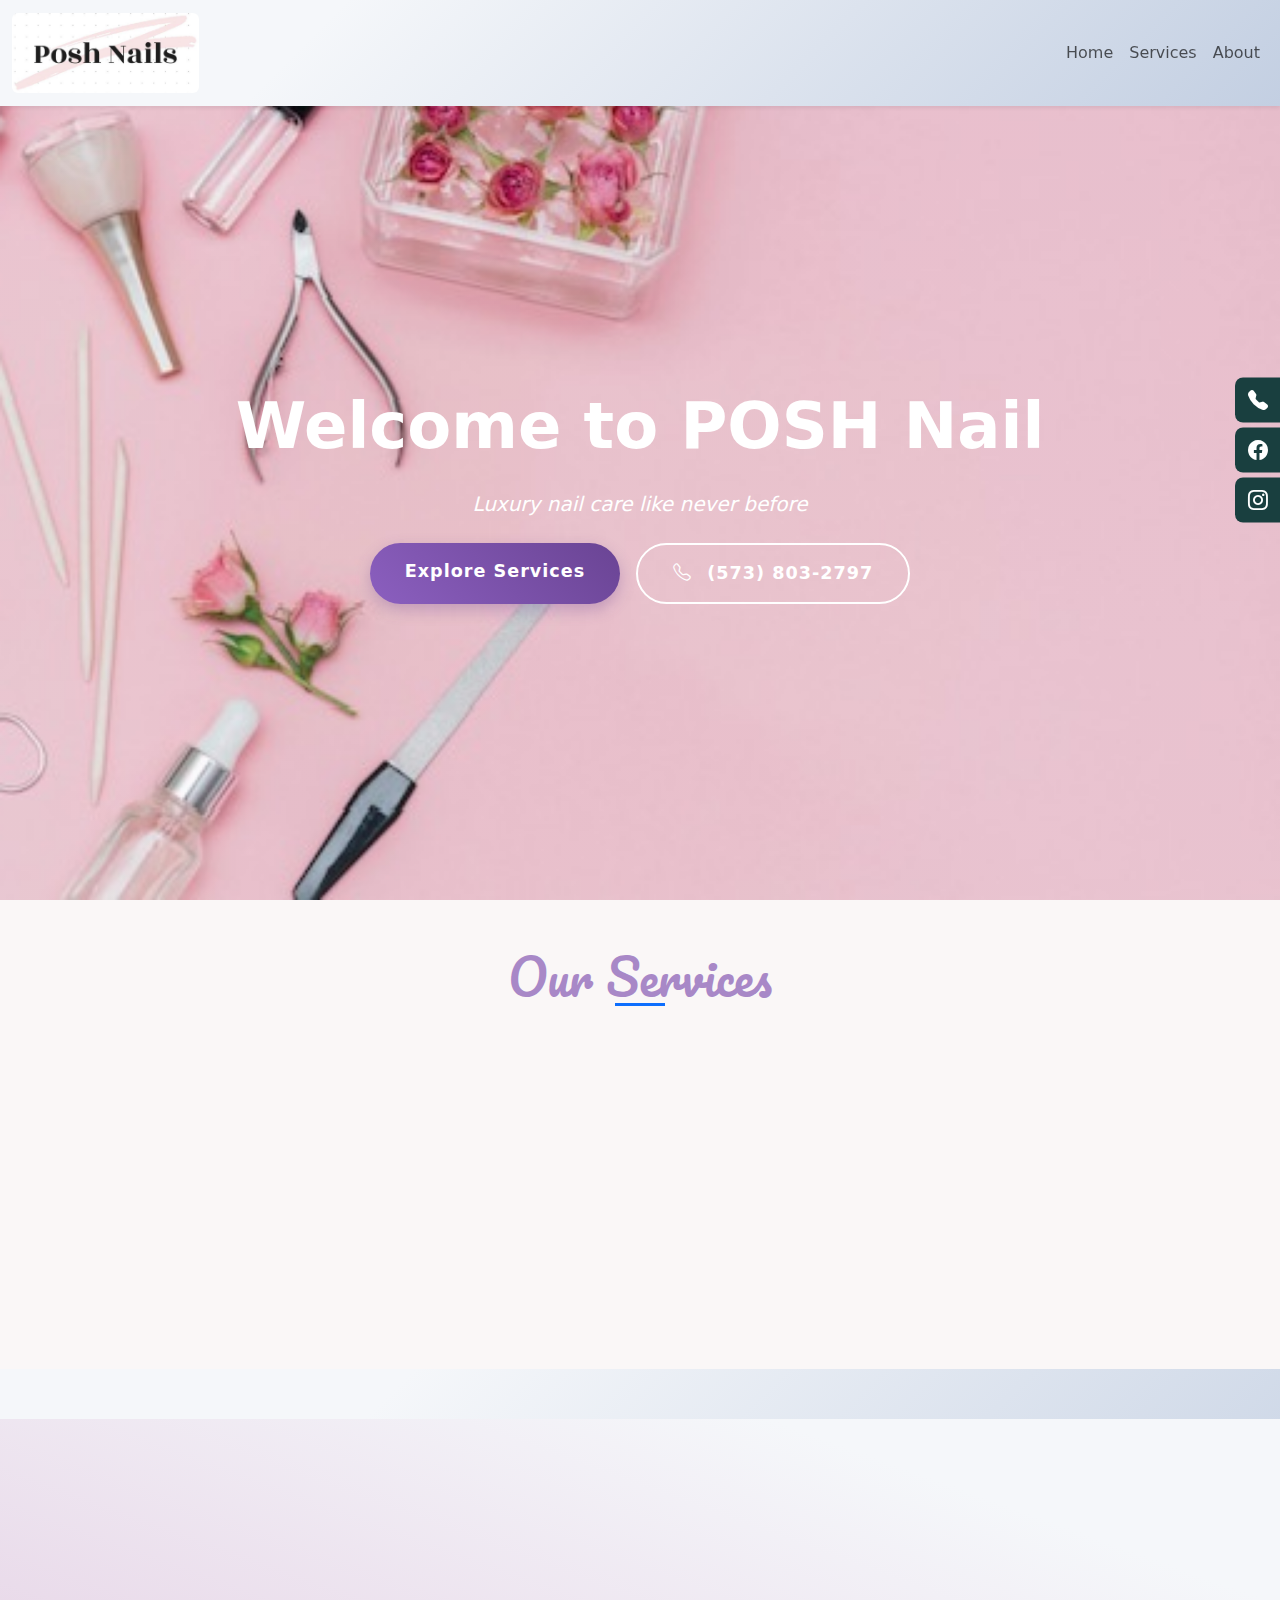
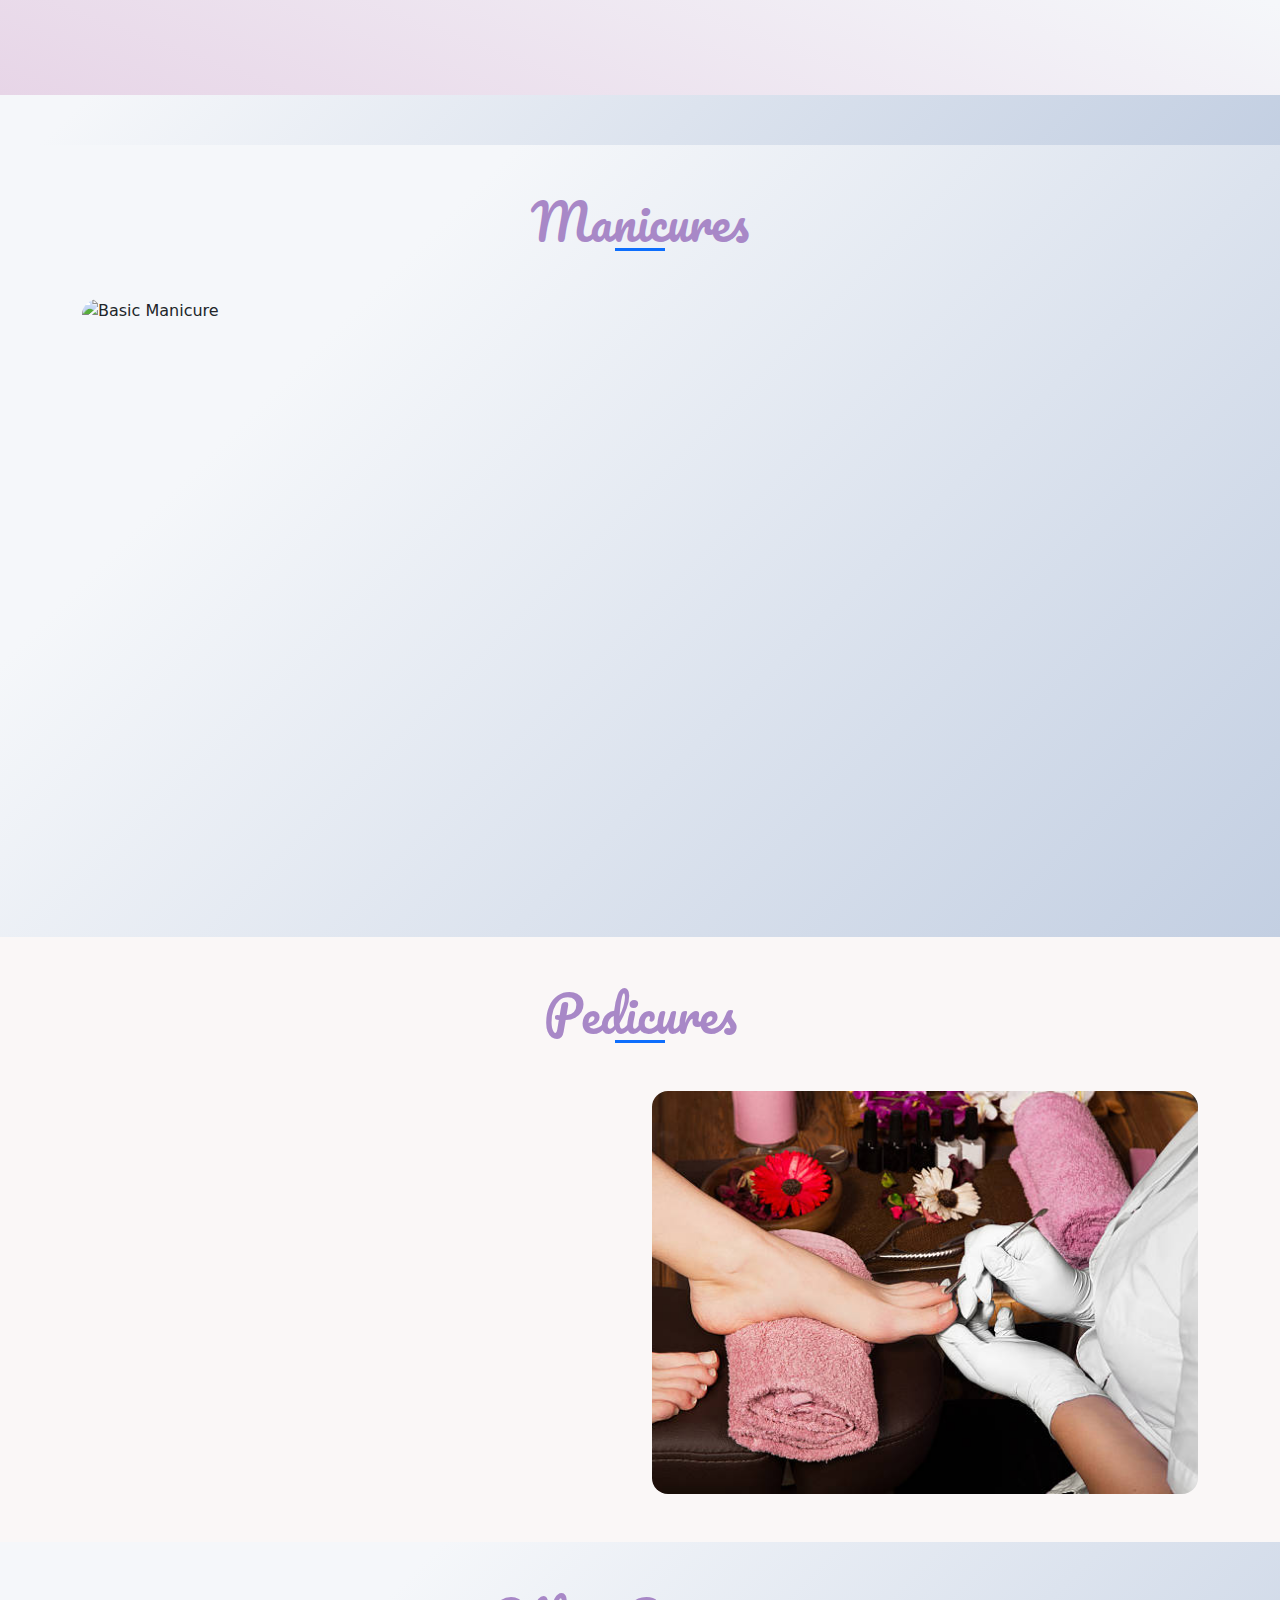
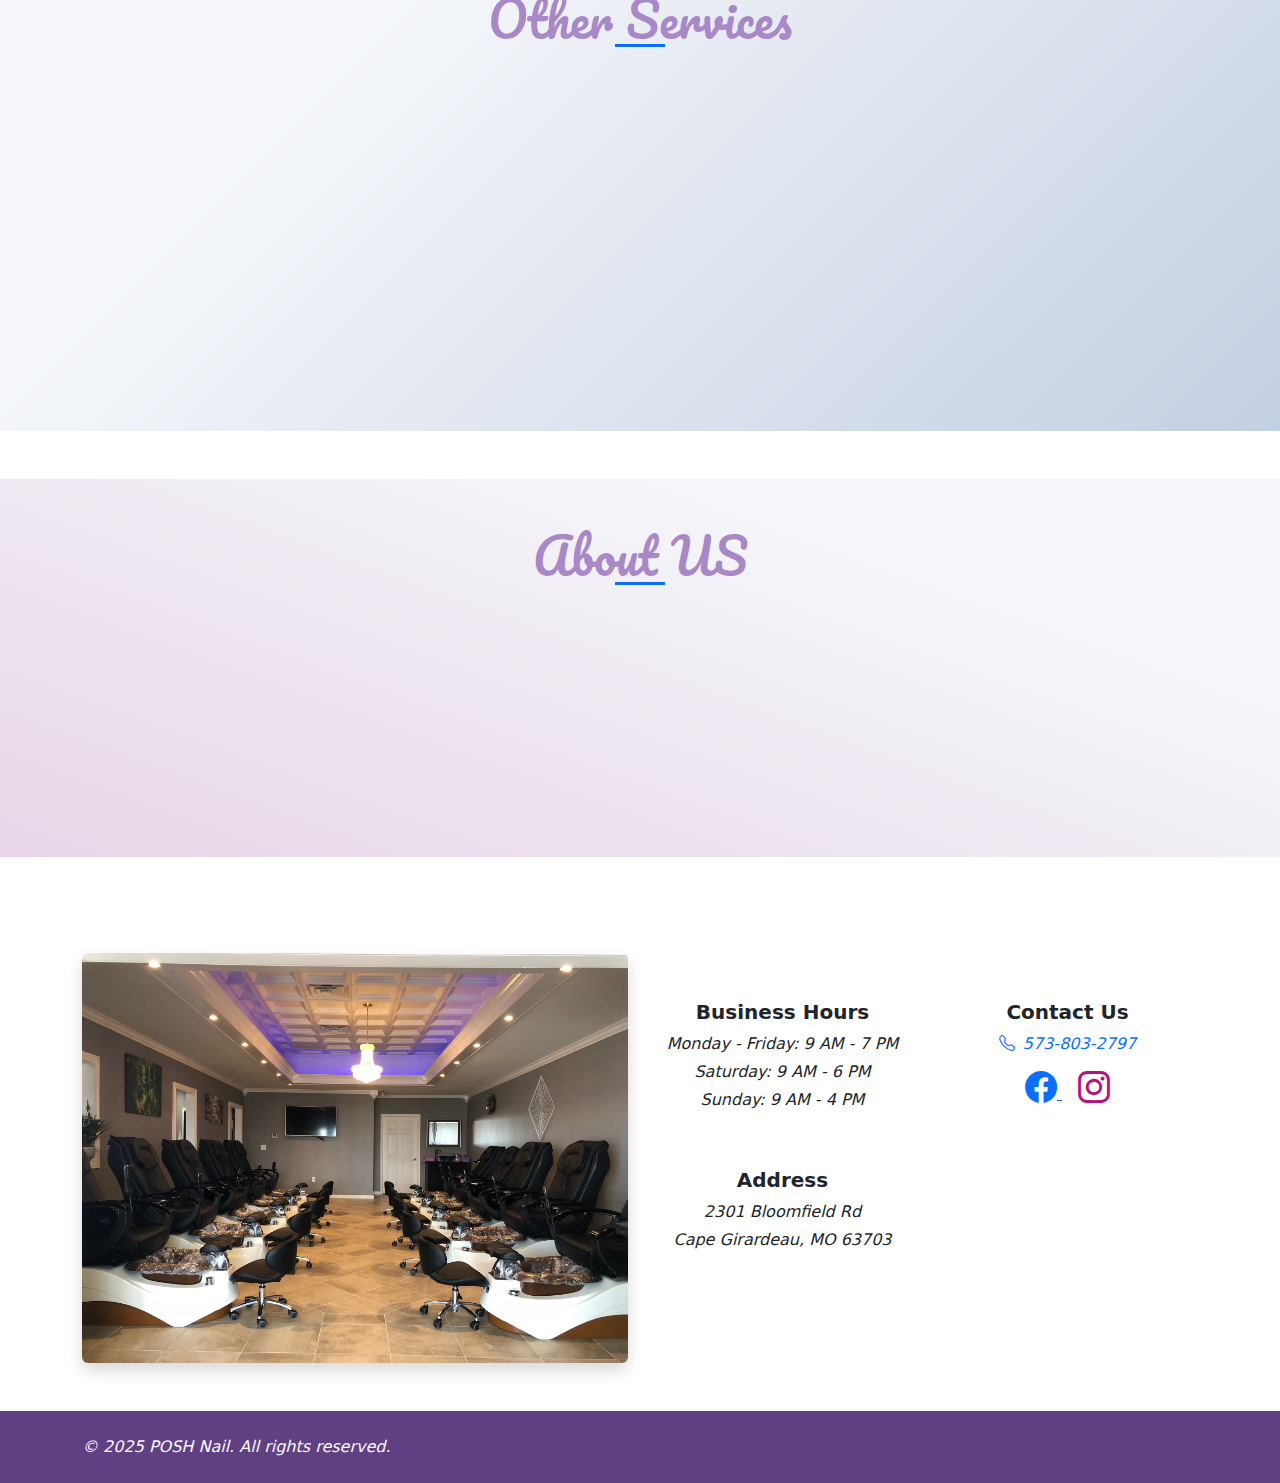
==== index.html @ 2dd6027c "Add files via upload" ====
<!DOCTYPE html>
<html lang="en">
    <head>
        <meta charset="UTF-8">
        <meta name="viewport" content="width=device-width, initial-scale=1.0">
        <title>POSH Nail - Luxury Nail Salon</title>

            <!-- CSS Files -->
        <link href="https://cdn.jsdelivr.net/npm/bootstrap@5.3.2/dist/css/bootstrap.min.css" rel="stylesheet">
        <link href="https://cdn.jsdelivr.net/npm/bootstrap-icons@1.11.1/font/bootstrap-icons.css" rel="stylesheet">
        <link href="https://cdn.jsdelivr.net/npm/bootstrap@5.3.0-alpha3/dist/css/bootstrap.min.css" rel="stylesheet">
        <link href="https://fonts.googleapis.com/css2?family=Inter:wght@400;500;600;700&display=swap" rel="stylesheet">
        <link href="https://fonts.googleapis.com/css2?family=Alex+Brush&family=Pacifico&family=Ruge+Boogie&family=Tangerine:wght@400;700&display=swap" rel="stylesheet">
        <link rel="stylesheet" href="https://cdnjs.cloudflare.com/ajax/libs/animate.css/4.1.1/animate.min.css">
        <link href="https://cdn.jsdelivr.net/npm/aos@2.3.4/dist/aos.css" rel="stylesheet">
        <link href="design.css" rel="stylesheet">
    </head>
    <body>
        <!-- Navigation Section -->
        <nav class="navbar navbar-expand-lg navbar-light shadow-sm" id="mainNavbar">
            <div class="container-fluid">
                <a class="navbar-brand d-flex align-items-center" href="index.html">
                    <img src="images/logoPosh.jpg" alt="POSH Nail" class="img-fluid rounded me-2" style="height: 80px;">
                </a>
                <button class="navbar-toggler" type="button" data-bs-toggle="collapse" data-bs-target="#navbarNav" aria-controls="navbarNav" aria-expanded="false" aria-label="Toggle navigation">
                    <span class="navbar-toggler-icon"></span>
                </button>
                <div class="collapse navbar-collapse" id="navbarNav">
                    <ul class="navbar-nav ms-auto">
                        <li class="nav-item"><a class="nav-link" href="#">Home</a></li>
                        <li class="nav-item"><a class="nav-link" href="#services">Services</a></li>
                        <li class="nav-item"><a class="nav-link" href="#about">About</a></li>
                    </ul>
                </div>
            </div>
        </nav>

        <!-- Hero/Home Section -->
        <section id="home" class="hero-section" >
            <div class="container" style="padding-top: 100px;">
                <div class="hero-content text-center">
                    <h1 class="display-3 fw-bold mb-4 animate__animated animate__fadeInUp">Welcome to POSH Nail</h1>
                    <p class="lead mb-4 animate__animated animate__fadeInUp">Luxury nail care like never before</p>
                    <div class="animate__animated animate__fadeInUp delay-2s d-flex flex-wrap justify-content-center">
                        <a href="#services" class="btn btn-fancy me-3 mb-2">
                            Explore Services
                        </a>
                        <a href="tel:573-803-2797" class="btn btn-fancy-outline btn-call mb-2">
                            <i class="bi bi-telephone me-2"></i>
                            (573) 803-2797
                        </a>
                    </div>
                </div>
            </div>
        </section>

        <!--Services Section-->
        <section id="services" class="py-5" style="background-color: #faf7f7;" >
            <div class="container">
                <h2 class="text-center mb-5 fw-bold display-6 position-relative sectionHeadingMain ">
                    Our Services
                    <span class="position-absolute start-50 translate-middle-x bottom-0 border-bottom border-3 border-primary" style="width: 50px;"></span>
                </h2>
                <div class="row g-4 justify-content-center">
                    <div class="col-lg-4 feature-card text-center" data-target="#manicureSection">
                        <div class="position-relative overflow-hidden rounded-4 h-100 " >
                            <img src="images/gel-manicure.jpg" alt="Basic Manicure" class="w-100 h-100 object-fit-cover" data-aos="zoom-in">
                            <div class="position-absolute bottom-0 start-0 w-100 bg-dark bg-opacity-75 text-white p-4" data-aos="fade-up">
                                <h3>Premium Nail Care</h3>
                                <p class="mb-0">Experience luxury at your fingertips</p>
                            </div>
                        </div>
                    </div>
                    <div class="col-lg-4 feature-card text-center" data-target="#pedicureSection">
                        <div class="position-relative overflow-hidden rounded-4 h-100" >
                            <img src="images/pedicure.JPG" alt="Pedicure Services" class="w-100 h-100 object-fit-cover" data-aos="zoom-in">
                            <div class="position-absolute bottom-0 start-0 w-100 bg-dark bg-opacity-75 text-white p-4" data-aos="fade-up">
                                <h3>Luxury Pedicures</h3>
                                <p class="mb-0">Pamper your feet with our premium treatments</p>
                            </div>
                        </div>
                    </div>
                </div>
                
            </div>
        </section>

        <!-- Call to Action -->
        <section id="callToAction" >
            <div class="bg-light py-5 divContainer">
                <div class="container text-center" data-aos="zoom-in">
                    <h2 class="headingCallToAction">Book Your Posh Experience</h2>
                    <p class="lead mb-4">Indulge in luxurious nail care treatments that will leave you glowing.</p>
                    <a href="tel:573-803-2797" class="btn btn-fancy-outline btn-call btn-callAction">
                        <i class="bi bi-telephone me-2"></i>
                        Call Now (573) 803-2797
                    </a>
                </div>
            </div>
        </section>

        <!--Manicures Section -->
        <section id="manicureSection" class="py-5">
            <div class="container">
                <h2 class="text-center mb-5 fw-bold display-6 position-relative sectionHeadingMain">
                    Manicures
                    <span class="position-absolute start-50 translate-middle-x bottom-0 border-bottom border-3 border-primary" style="width: 50px;"></span>
                </h2>
                
                <div class="row g-4">
                    <!-- Manicure Featured Image Card -->
                    <div class="col-lg-6">
                        <div class="position-relative overflow-hidden rounded-4 h-100 serviceImage">
                            <img src="images/manicure2.JPG" alt="Basic Manicure" class="w-100 h-100 object-fit-cover">
                        </div>
                    </div>
                    
                    <!-- Manicure Services Grid -->
                    <div class="col-lg-6">
                        <div class="row g-4">
                            <div class="col-md-6" >
                                <div class="service-card h-100 p-4 rounded-4 bg-white shadow-sm hover-zoom-in" data-aos="fade-up">
                                    <h5 class="service-card-heading mb-3">Basic Manicure</h5>
                                    <ul class="list-unstyled manicureList">
                                        <li class="mb-2"><i class="bi bi-dot"></i> Classic</li>
                                        <li class="mb-2"><i class="bi bi-dot"></i> Shellac Manicure</li>
                                    </ul>
                                </div>
                            </div>
                            <div class="col-md-6">
                                <div class="service-card h-100 p-4 rounded-4 bg-white shadow-sm hover-zoom-in" data-aos="fade-up">
                                    <h5 class="service-card-heading mb-3">Dip Powder</h5>
                                    <ul class="list-unstyled manicureList">
                                        <li class="mb-2"><i class="bi bi-dot"></i> Dip Only</li>
                                        <li class="mb-2"><i class="bi bi-dot"></i> Full Set Dips</li>
                                        <li class="mb-2"><i class="bi bi-dot"></i> Dip Ombre</li>
                                        <li class="mb-2"><i class="bi bi-dot"></i> Dip French</li>
                                    </ul>
                                </div>
                            </div>
                            <div class="col-12">
                                <div class="service-card h-100 p-4 rounded-4 bg-white shadow-sm hover-zoom-in" data-aos="fade-up">
                                    <h5 class="service-card-heading mb-3">Premium Services</h5>
                                    <ul class="list-unstyled manicureList">
                                        <li class="mb-2"><i class="bi bi-dot"></i> Acrylic Full Set</li>
                                        <li class="mb-2"><i class="bi bi-dot"></i> Acrylic Fill</li>
                                        <li class="mb-2"><i class="bi bi-dot"></i> Acrylic Overlay</li>
                                        <li class="mb-2"><i class="bi bi-dot"></i> Gel X</li>
                                        <li class="mb-2"><i class="bi bi-dot"></i> Polly Gel</li>
                                        <li class="mb-2"><i class="bi bi-dot"></i> Builder Gel</li>
                                    </ul>
                                </div>
                            </div>
                        </div>
                    </div>
                </div>
            </div>
        </section>

        <!-- Pedicures Section -->
        <section id="pedicureSection" class="py-5" style="background-color: #faf7f7;">
            <div class="container">
                <h2 class="text-center mb-5 fw-bold display-6 position-relative sectionHeadingMain">
                    Pedicures
                    <span class="position-absolute start-50 translate-middle-x bottom-0 border-bottom border-3 border-primary" style="width: 50px;"></span>
                </h2>
                
                <div class="row g-4">
                    <!-- Pedicure Featured Image Card -->
                    <div class="col-lg-6 order-md-2">
                        <div class="position-relative overflow-hidden rounded-4 h-100 serviceImage">
                            <img src="images/pedicureFeature.jpg" alt="Pedicure Services" class="w-100 h-100 object-fit-cover">
                        </div>
                    </div>
                    <!-- Pedicure Services Grid -->
                    <div class="col-lg-6 order-md-1">
                        <div class="row g-4">
                            <div class="col-md-12">
                                <div class="service-card p-4 rounded-4 bg-white shadow-sm hover-zoom-in"  data-aos="fade-up">
                                    <div class="d-flex align-items-center mb-3">
                                        <i class="bi bi-diamond-half fs-6 me-2"></i>
                                        <h5 class="service-card-heading mb-0">Classic Pedicure</h5>
                                    </div>
                                    <div class="d-flex align-items-center mb-3">
                                        <i class="bi bi-diamond-half fs-6 me-2"></i>
                                        <h5 class="service-card-heading mb-0">Signature Heel Treatment</h5>
                                    </div>
                                    <div class="d-flex align-items-center mb-3">
                                        <i class="bi bi-diamond-half fs-6 me-2"></i>
                                        <h5 class="service-card-heading mb-0">Posh Special Coallage</h5>
                                    </div>
                                    <div class="d-flex align-items-center mb-3">
                                        <i class="bi bi-diamond-half fs-6 me-2"></i>
                                        <h5 class="service-card-heading mb-0">Detox Volcano Deluxe</h5>
                                    </div>
                                    <div class="d-flex align-items-center mb-3">
                                        <i class="bi bi-diamond-half fs-6 me-2"></i>
                                        <h5 class="service-card-heading mb-0">The Bomb Organic</h5>
                                    </div>
                                    <div class="d-flex align-items-center mb-3">
                                        <i class="bi bi-diamond-half fs-6 me-2"></i>
                                        <h5 class="service-card-heading mb-0">The Ultimate Herbal Organic</h5>
                                    </div>
                                </div>
                            </div>
                        </div>
                    </div>

                    
                </div>
            </div>
        </section>

        <!--Other Section-->
        <section id="otherServices" class="py-5">
            <div class="container ">
                <h2 class="text-center mb-5 fw-bold display-6 position-relative sectionHeadingMain">
                    Other Services
                    <span class="position-absolute start-50 translate-middle-x bottom-0 border-bottom border-3 border-primary" style="width: 50px;"></span>
                </h2>
                <div class="row text-center" data-aos="fade-up">
                    <div class="col-12">
                        <ul class="list-unstyled listOtherServices">
                            <li class="mb-2"> Nail Art </li>
                            <li class="mb-2"> Kids Pedicure & Manicure</li>
                            <li class="mb-2"> Soak off & Removal</li>
                            <li class="mb-2"> Nail Repair & Fixing</li>
                            <li class="mb-2"> Nail Clipping</li>
                        </ul>
                    </div>
                </div>
            </div>
        </section>

        <!-- About Section -->
        <section id="about" class="py-5">
            <div class="bg-light py-5 divContainer">
                <div class="container">
                    <h2 class="text-center mb-5 fw-bold display-6 position-relative sectionHeadingMain">
                        About US
                        <span class="position-absolute start-50 translate-middle-x bottom-0 border-bottom border-3 border-primary" style="width: 50px;"></span>
                    </h2>
                    <div class="text-center" data-aos="zoom-in">
                        <p class="">POSH Nail has been redefining luxury nail care with premium services and customer-first values. 
                            <br> We offer wide range of services to help you get the perfect nails.</p>
                        <ul class="list-unstyled mb-4" style="font-style: italic; font-size: medium;">
                            <li class="mb-2"><i class="bi bi-check-circle text-success me-2"></i>High-quality products</li>
                            <li class="mb-2"><i class="bi bi-check-circle text-success me-2"></i>Certified technicians</li>
                            <li><i class="bi bi-check-circle text-success me-2"></i>Clean and hygienic environment</li>
                        </ul>
                    </div>
                </div>
            </div>
        </section>

        <!--Address Section-->
        <section id="address" class="py-5">
            <div id="addressDiv" class="container">
                <div class="row align-items-center gy-4">
                    <!-- Image Column -->
                    <div class="col-lg-6 aboutImage">
                        <img src="images/poshNailPedicure.jpg" alt="About POSH Nail" class="img-fluid rounded shadow">
                    </div>
                    <!-- Content Column -->
                    <div class="col-lg-6">
                        <div class="row gy-4">
                            <!-- Hours Section -->
                            <div class="col-md-6 text-center">
                                <h5 class="fw-bold">Business Hours</h5>
                                <p class="mb-1">Monday - Friday: 9 AM - 7 PM</p>
                                <p class="mb-1">Saturday: 9 AM - 6 PM</p>
                                <p>Sunday: 9 AM - 4 PM</p>
                            </div>
                            <!-- Contact Section -->
                            <div class="col-md-6 text-center">
                                <h5 class="fw-bold">Contact Us</h5>
                                <p class="mb-1">
                                    <a href="tel:573-803-2797" class="text-decoration-none">
                                        <i class="bi bi-telephone me-2"></i>573-803-2797
                                    </a>
                                </p>
                                <div class="social-links mt-2">
                                    <a href="https://www.facebook.com/PoshNailCapeGirardeau" target="_blank" class="me-3 text-blue">
                                        <i class="bi bi-facebook fs-2"></i>
                                    </a>
                                    <a href="https://www.instagram.com/poshnail104/" target="_blank" style="color: rgb(182, 18, 127);">
                                        <i class="bi bi-instagram fs-2"></i>
                                    </a>
                                </div>
                            </div>
                        </div>
                        <div class="row gy-4 mt-3">
                            <!-- Address Section -->
                            <div class="col-md-6 text-center">
                                <h5 class="fw-bold">Address</h5>
                                <p class="mb-1">2301 Bloomfield Rd</p>
                                <p>Cape Girardeau, MO 63703</p>
                            </div>
                            <!-- Google Map Placeholder -->
                            <div class="col-md-6">
                                <div class="ratio ratio-16x9">
                                <iframe
                                    src="https://www.google.com/maps/embed?pb=!1m18!1m12!1m3!1d3173.83229342482!2d-89.55355612467311!3d37.29910833941862!2m3!1f0!2f0!3f0!3m2!1i1024!2i768!4f13.1!3m3!1m2!1s0x88778981482cdb27%3A0xe9854be96923f7b4!2sPosh%20Nails!5e0!3m2!1sen!2sus!4v1736741866411!5m2!1sen!2sus" 
                                    width="600" 
                                    height="450" 
                                    style="border:0;" 
                                    allowfullscreen="" 
                                    loading="lazy" 
                                    referrerpolicy="no-referrer-when-downgrade">
                                </iframe>
                                </div>
                            </div>
                        </div>
                    </div>
                </div>
            </div>
        </section>

        <!--Social Bar-->
        <div class="sticky-social-bar">
            <ul class="list-unstyled">
                <li>
                    <a href="tel:123-456-7890" class="social-icon" title="Call Us">
                        <i class="bi bi-telephone-fill"></i>
                    </a>
                </li>
                <li>
                    <a href="https://www.facebook.com/PoshNailCapeGirardeau" target="_blank" class="social-icon" title="Follow on Facebook">
                        <i class="bi bi-facebook"></i>
                    </a>
                </li>
                <li>
                    <a href="https://www.instagram.com/poshnail104/" target="_blank" class="social-icon" title="Follow on Instagram">
                        <i class="bi bi-instagram"></i>
                    </a>
                </li>
            </ul>
        </div>

        <!-- Footer -->
        <footer class="text-light py-4">
            <div class="container">
                <div class="row align-items-center">
                    <div class="col-md-6 text-center text-md-start">
                        <p class="mb-0">© 2025 POSH Nail. All rights reserved.</p>
                    </div>
                </div>
            </div>
        </footer>

         <!-- Bootstrap JS -->
         <script src="https://cdn.jsdelivr.net/npm/bootstrap@5.3.2/dist/js/bootstrap.bundle.min.js"></script>
        <script src="https://cdn.jsdelivr.net/npm/bootstrap@5.3.0-alpha3/dist/js/bootstrap.bundle.min.js"></script>
        <!-- AOS JS -->
        <script src="https://cdn.jsdelivr.net/npm/aos@2.3.4/dist/aos.js"></script>
        <script src="design.js"></script>
    </body>
</html>
---- design.css ----
html {
    scroll-behavior: smooth;
}

p{
font-style: italic;
}

.navbar {
    position: sticky;
    top: 0;
    z-index: 1020;
    background: linear-gradient(135deg, #f5f7fa 25%, #c3cfe2 100%);
    transition: box-shadow 0.3s ease-in-out;
}

.navbar-shadow {
    box-shadow: 0 4px 6px rgba(0, 0, 0, 0.1);
}
#mainNavbar {
    position: fixed;
    top: 0;
    width: 100%;
    z-index: 1000;
    transition: opacity 0.5s ease, top 0.5s ease;
}
#mainNavbar.hidden {
    opacity: 0;
    pointer-events: none; /* Prevent interactions when hidden */
    top: -100px; /* Move navbar out of view */
}
.hero-section {
    background: linear-gradient(rgba(244, 233, 233, 0), rgba(228, 219, 219, 0.1)), url(./images/heroBackground1.jpg) no-repeat center center/cover;
    color: white;
    height: 100vh;
    display: flex;
    align-items: center;
    justify-content: center;
    text-align: center;
}
#otherServices, #manicureSection, #callToAction {
    background: linear-gradient(135deg, #f5f7fa 25%, #c3cfe2 100%);
    padding: 50px 0;
}

.feature-card {
    transition: transform 0.3s ease, box-shadow 0.3s ease;
}

.feature-card:hover {
    transform: translateY(-10px);
    box-shadow: 0 8px 16px rgba(0, 0, 0, 0.2);
}
.sectionHeadingMain{
    font-family: "Pacifico", serif;
    color: rgb(168, 136, 199);
    font-size: 48px !important;
    font-weight: 100 !important;
}
.service-card-heading {
    font-family: "Tangerine", sans-serif !important;
    color: rgb(119, 82, 148) !important;
    font-weight: 700 !important;
    font-size: 36px;
}
.listOtherServices{
    font-family: "Tangerine", sans-serif !important;
    color: rgb(119, 82, 148) !important;
    font-weight: 700 !important;
    font-size: 32px;
}
.headingCallToAction{
    font-family: "Tangerine", sans-serif !important;
    color: rgb(119, 82, 148) !important;
    font-weight: 700 !important;
    font-size: 48px;
}
.manicureList{
    font-family: "Lora", serif;
    color: rgb(68, 68, 68);
    line-height: 1.6; 
}

.btn-fancy-outline {
    position: relative;
    padding: 15px 35px;
    font-size: 1.1rem;
    font-weight: 600;
    letter-spacing: 1px;
    border: 2px solid white;
    border-radius: 50px;
    background: transparent;
    color: white;
    overflow: hidden;
    transition: all 0.3s ease;
    z-index: 1;
}
.btn-fancy-outline::before {
    content: '';
    position: absolute;
    top: 0;
    left: 0;
    width: 0;
    height: 100%;
    background: white;
    transition: all 0.5s ease;
    z-index: -1;
}
.btn-fancy-outline:hover::before {
    width: 100%;
}

.btn-fancy-outline:hover {
    color: #8b5fbf;
}
.btn-fancy {
    position: relative;
    padding: 15px 35px;
    font-size: 1.1rem;
    font-weight: 600;
    letter-spacing: 1px;
    border: none;
    border-radius: 50px;
    background: linear-gradient(45deg, #8b5fbf, #6a4494);
    color: white;
    overflow: hidden;
    transition: all 0.3s ease;
    box-shadow: 0 6px 15px rgba(106, 68, 148, 0.3);
    z-index: 1;
}

.btn-fancy::before {
    content: '';
    position: absolute;
    top: 0;
    left: -100%;
    width: 100%;
    height: 100%;
    background: linear-gradient(45deg, #6a4494, #8b5fbf);
    transition: all 0.5s ease;
    z-index: -1;
}

.btn-fancy:hover::before {
    left: 0;
}

.btn-fancy:hover {
    transform: translateY(-3px);
    box-shadow: 0 8px 20px rgba(106, 68, 148, 0.4);
    color: white;
}

.btn-fancy:active {
    transform: translateY(-1px);
}
.btn-callAction{
    color: #8b5fbf !important
}
.service-card{
    background: linear-gradient(200deg, #f5f7fa 25%, #e7d5e7 100%);
}
.service-card:hover {
    transform: scale(1.02);
    transition: transform 0.3s ease-in-out;
}
.divContainer{
    background: linear-gradient(200deg, #f5f7fa 25%, #e7d5e7 100%);
}
.serviceImage:hover {
    filter: brightness(1.1);
    transition: filter 0.3s ease-in-out;
}
@media (max-width: 768px) {
    .hero-section {
        height: 70vh;
    }

    .feature-card img {
        height: 150px;
    }
}

.hover-lift {
    transition: transform 0.3s ease, box-shadow 0.3s ease;
}

.hover-lift:hover {
    transform: translateY(-5px);
    box-shadow: 0 10px 20px rgba(0,0,0,0.1) !important;
}

.object-fit-cover {
    object-fit: cover;
}

.premium-service {
    transition: transform 0.3s ease;
    cursor: pointer;
}

.premium-service:hover {
    transform: translateY(-3px);
}

.rounded-4 {
    border-radius: 1rem !important;
}

footer {
    background-color: #603F83FF;
    color: white;
    padding: 20px 0;
    text-align: center;
}



/* Sticky Social Bar */
.sticky-social-bar {
    position: fixed;
    right: 0;
    top: 50%;
    transform: translateY(-50%);
    z-index: 1000;
}

.sticky-social-bar ul {
    margin: 0;
    padding: 0;
}

.sticky-social-bar li {
    margin: 5px 0;
}

.sticky-social-bar .social-icon {
    display: flex;
    align-items: center;
    justify-content: center;
    width: 45px;
    height: 45px;
    background-color: rgb(25, 63, 63);
    color: white;
    border-radius: 8px 0 0 8px;
    transition: all 0.3s ease;
    text-decoration: none;
}

.sticky-social-bar .social-icon:hover {
    width: 55px;
    background-color: paleturquoise;
}

.sticky-social-bar .social-icon i {
    font-size: 20px;
}

.btn-call {
    animation: pulse 2s infinite;
}
@keyframes pulse {
    0% {
        box-shadow: 0 0 0 0 rgba(170, 90, 90, 0.4);
    }
    70% {
        box-shadow: 0 0 0 10px rgba(255, 255, 255, 0);
    }
    100% {
        box-shadow: 0 0 0 0 rgba(255, 255, 255, 0);
    }
}
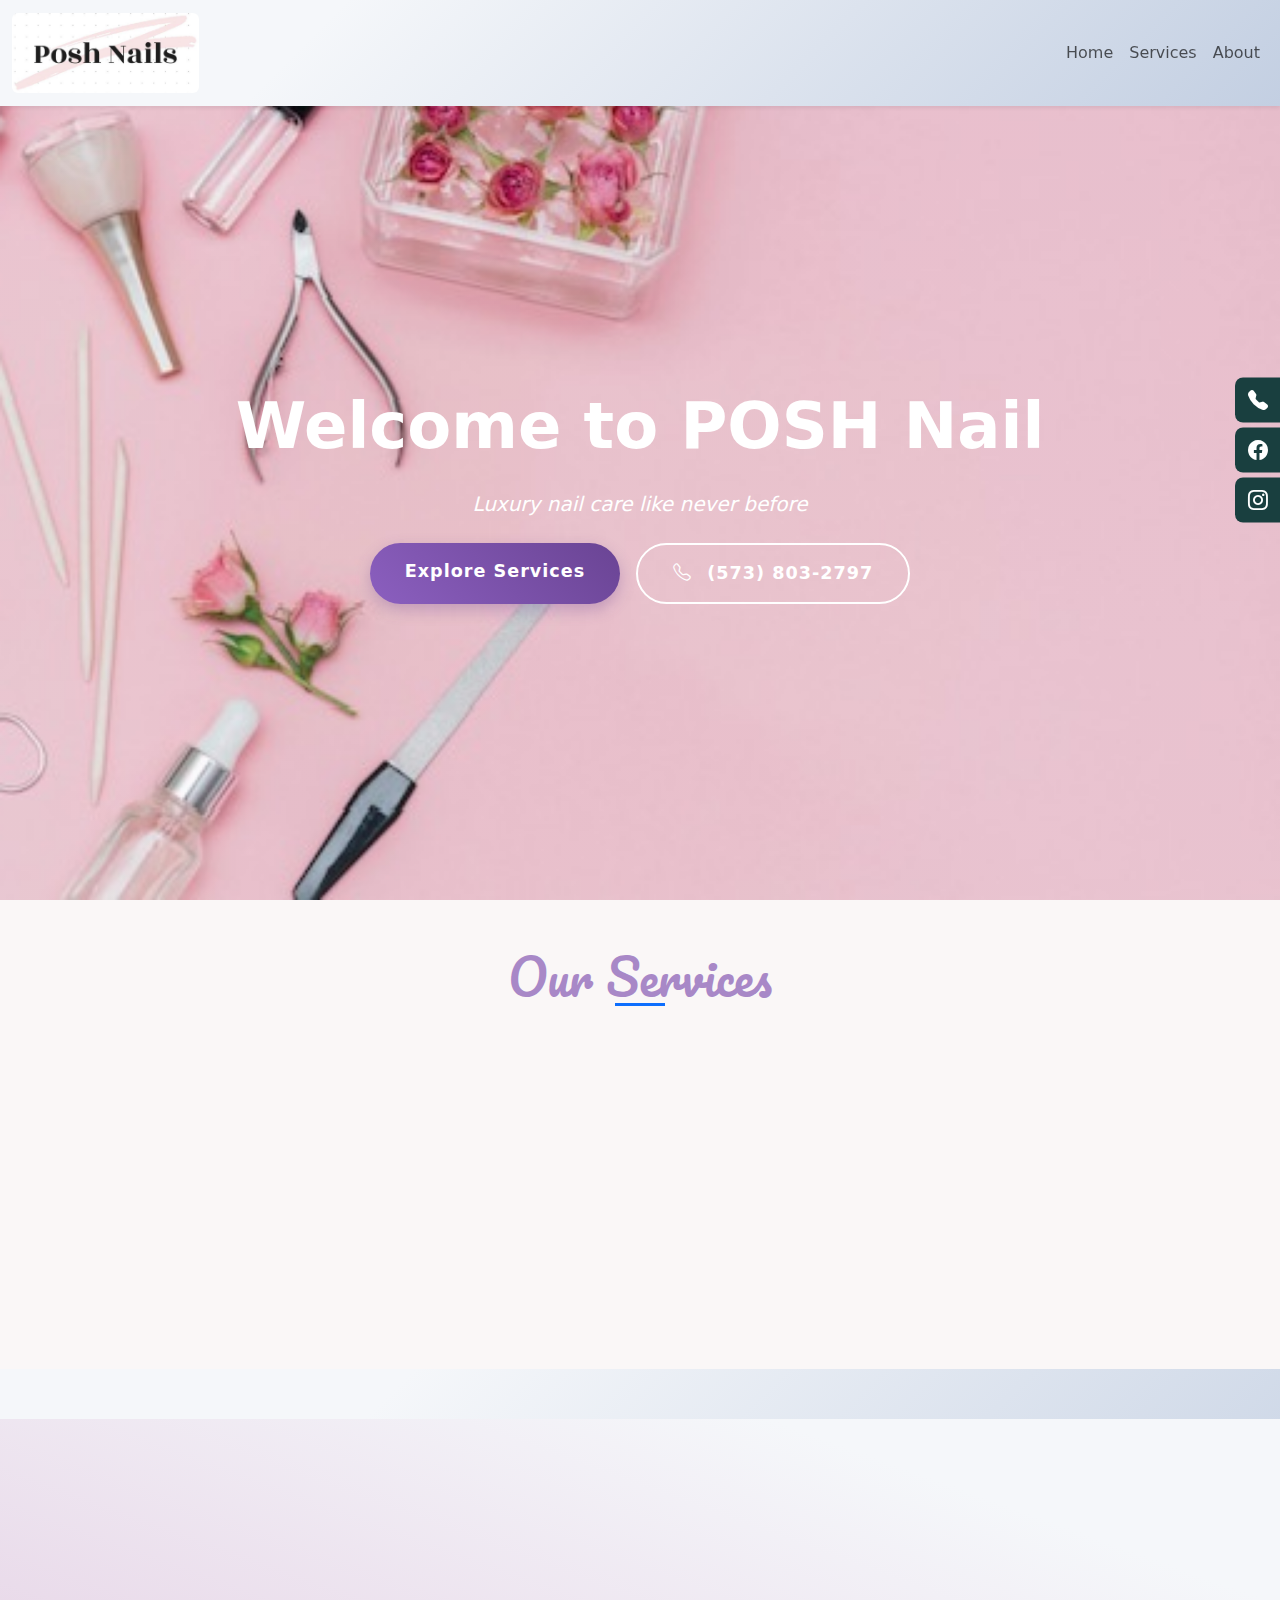
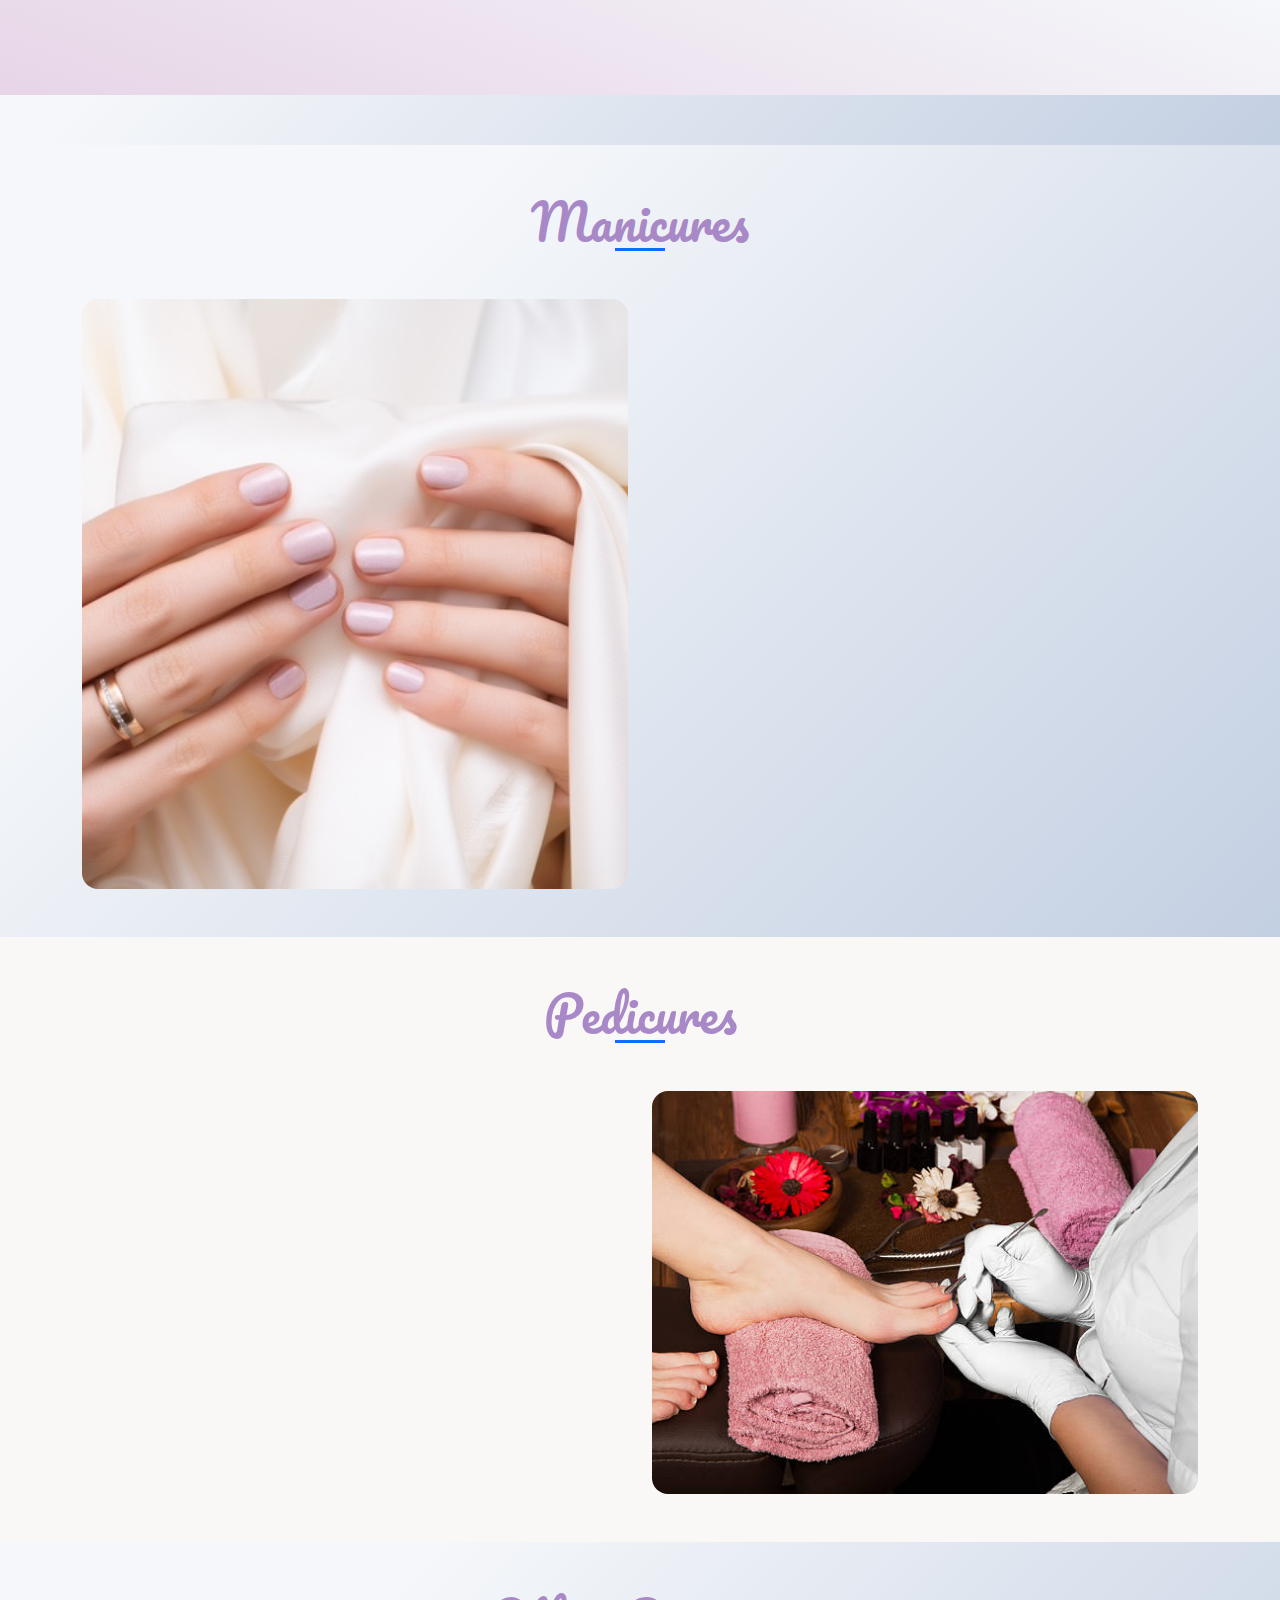
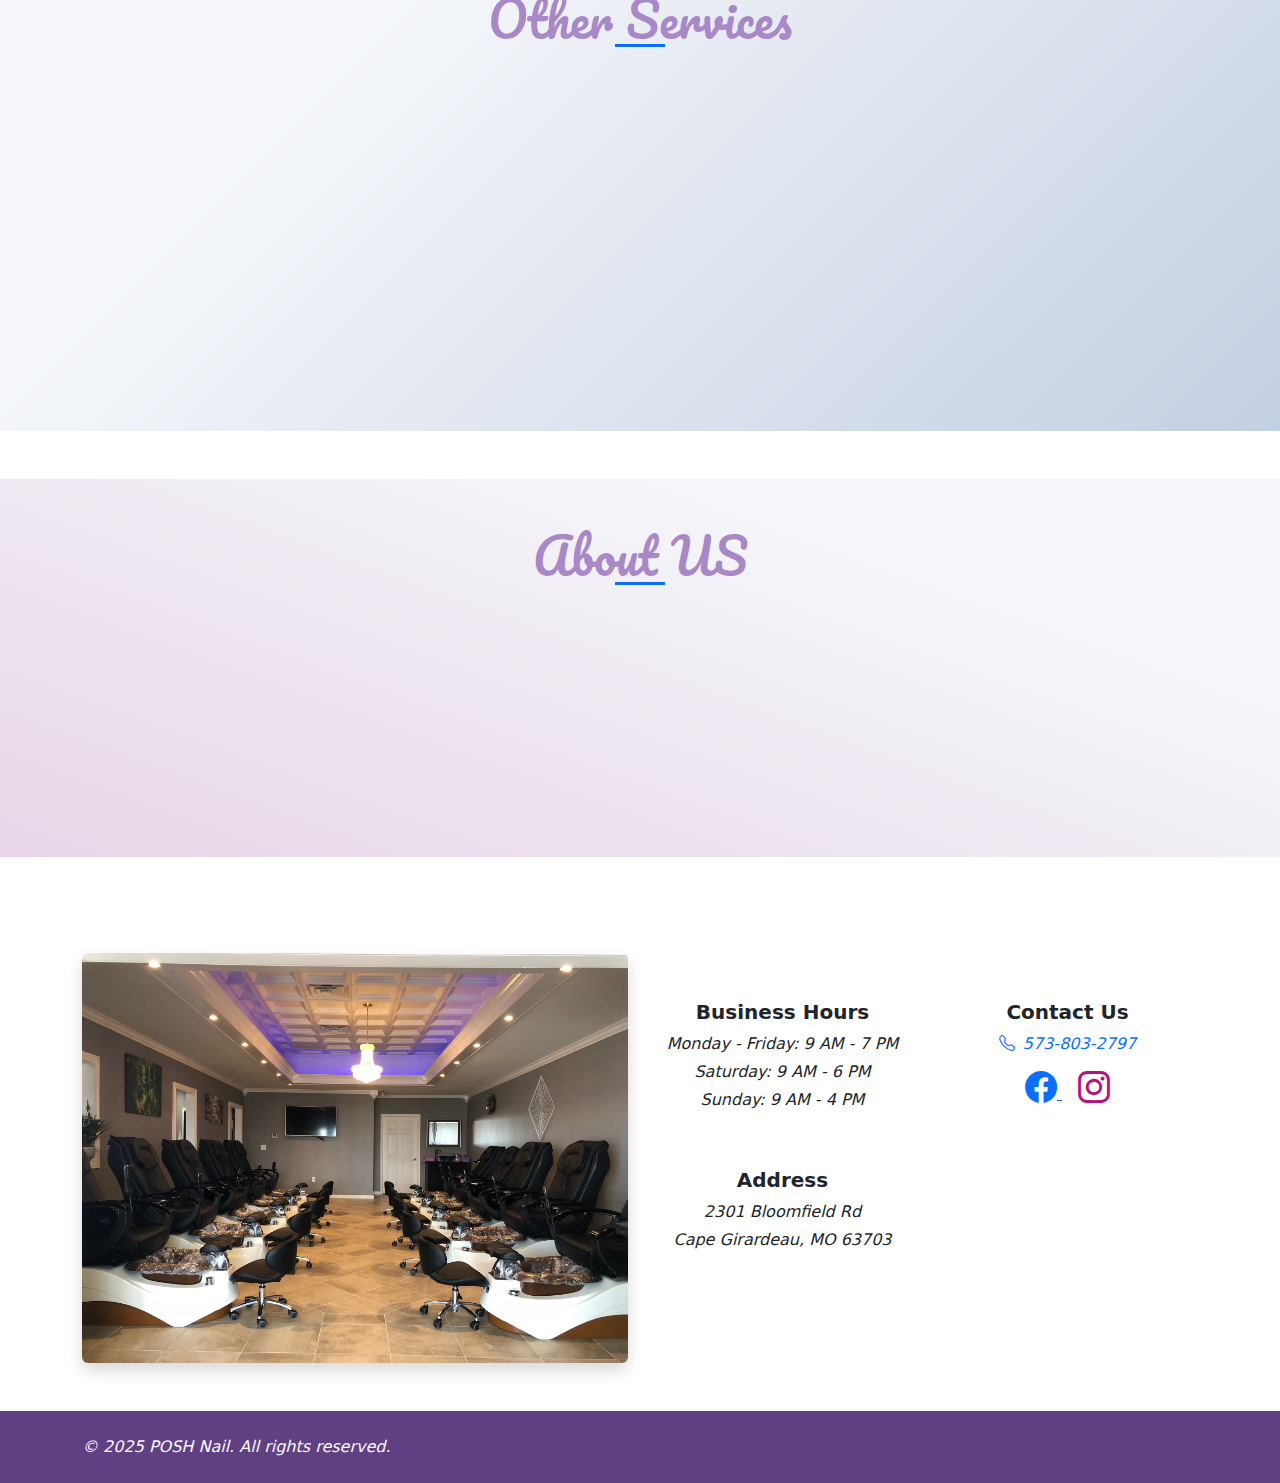
==== commit 911d1f6a: "Update index.html" ====
--- a/index.html
+++ b/index.html
@@ -111,7 +111,7 @@
                     <!-- Manicure Featured Image Card -->
                     <div class="col-lg-6">
                         <div class="position-relative overflow-hidden rounded-4 h-100 serviceImage">
-                            <img src="images/manicure2.JPG" alt="Basic Manicure" class="w-100 h-100 object-fit-cover">
+                            <img src="images/manicure.jpg" alt="Basic Manicure" class="w-100 h-100 object-fit-cover">
                         </div>
                     </div>
                     
